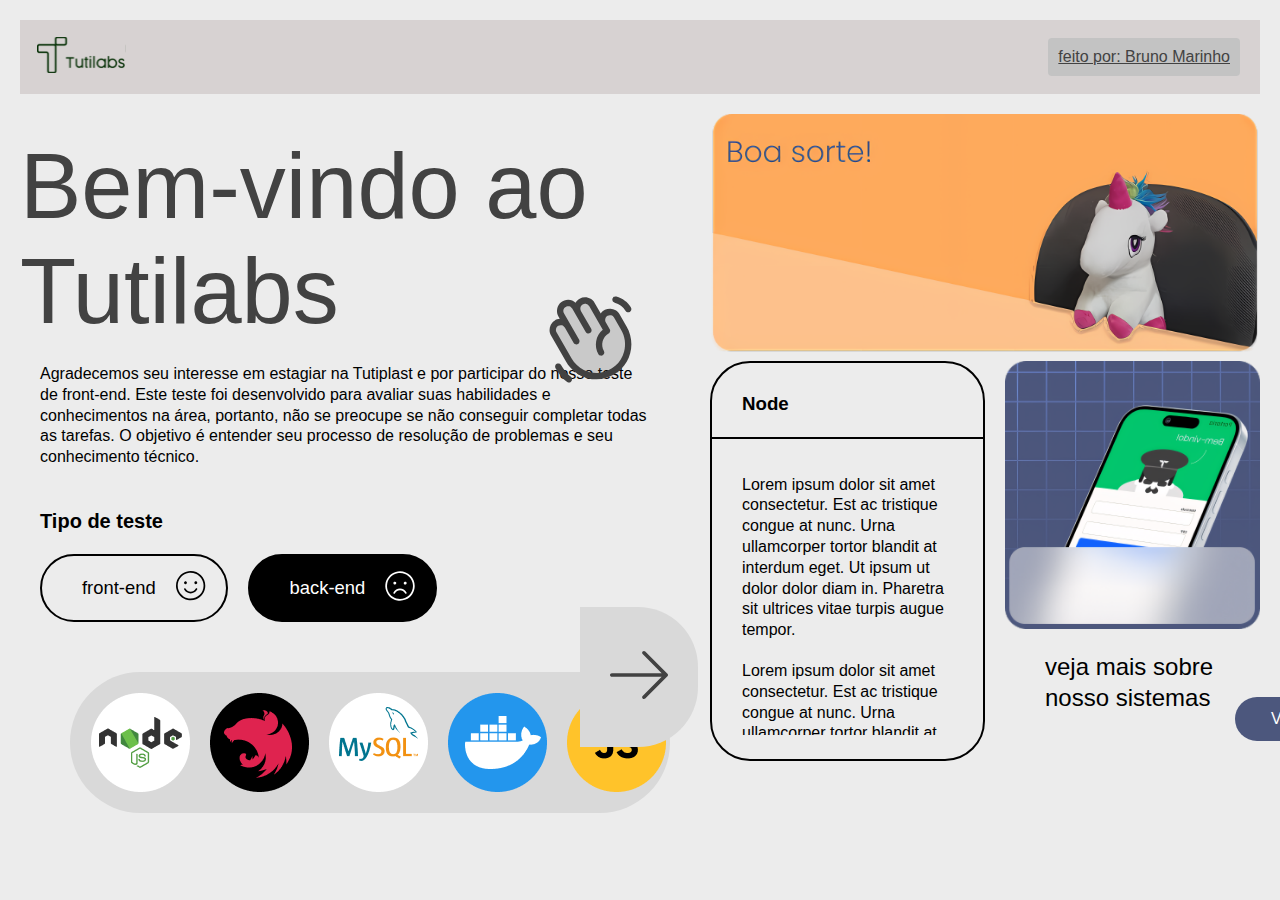
==== back.html @ 301c1118 "faltando responsividade 430px" ====
<!DOCTYPE html>
<html lang="en">
<head>
  <meta charset="UTF-8">
  <meta name="viewport" content="width=device-width, initial-scale=1.0">
  <title>TutiLabs</title>
  <link rel="stylesheet" href="/style.css">
  <link rel="stylesheet" href="/col2-page.css">
  <link rel="stylesheet" href="/HandWaving.css">
  <link rel="stylesheet" href="/cards.css">

</head>
<body>
  <nav>
    <a href="/"> <img src="/img/svgs/Tutilabs-logo 3.svg" alt="logo"></a>
    <div id="feito-container">
     <a href="#">feito por: Bruno Marinho</a>
    </div>
  </nav>

  <main class="container">
    <article class="conteudo" aria-labelledby="label-introducao">
      <div class="h1-container">
        <h1>Bem-vindo ao
          Tutilabs</h1>
          <img src="/img/svgs/HandWaving.svg" alt="ola" class="img-mao">
      </div>
  
        <p>Agradecemos seu interesse em estagiar na Tutiplast e por participar do nosso teste de front-end. Este teste foi desenvolvido para avaliar suas habilidades e conhecimentos na área, portanto, não se preocupe se não conseguir completar todas as tarefas. O objetivo é entender seu processo de resolução de problemas e seu conhecimento técnico.</p>

        <p class="p-tipo-teste">Tipo de teste</p>

        <div class="tipo-test">
          <div class="front-test">
            <a href="/"><p>front-end</p></a> 
             <a href="/"></a>
             <svg width="21" height="21" viewBox="0 0 21 21" fill="none" xmlns="http://www.w3.org/2000/svg">
              <path d="M14.7912 12.9632C13.7943 14.6876 12.1392 15.6765 10.25 15.6765C8.36079 15.6765 6.70571 14.6876 5.70885 12.9632C5.63677 12.8254 5.62071 12.6651 5.66404 12.5158C5.70737 12.3664 5.80673 12.2396 5.94137 12.1617C6.07601 12.0839 6.23551 12.0611 6.38655 12.0981C6.5376 12.1351 6.66851 12.2291 6.75194 12.3603C7.53978 13.7209 8.78184 14.4706 10.25 14.4706C11.7182 14.4706 12.9632 13.7209 13.7481 12.3603C13.7858 12.2882 13.8376 12.2246 13.9006 12.1731C13.9635 12.1216 14.0362 12.0834 14.1143 12.0607C14.1924 12.038 14.2743 12.0314 14.355 12.0412C14.4358 12.051 14.5137 12.0771 14.5841 12.1178C14.6545 12.1585 14.7159 12.213 14.7647 12.278C14.8135 12.3431 14.8486 12.4173 14.868 12.4963C14.8873 12.5753 14.8905 12.6574 14.8773 12.7376C14.8641 12.8179 14.8348 12.8946 14.7912 12.9632ZM20.5 10.25C20.5 12.2773 19.8988 14.259 18.7726 15.9446C17.6463 17.6302 16.0454 18.944 14.1725 19.7198C12.2996 20.4956 10.2386 20.6985 8.25033 20.303C6.26202 19.9075 4.43565 18.9313 3.00216 17.4978C1.56867 16.0644 0.592454 14.238 0.196956 12.2497C-0.198543 10.2614 0.00444099 8.20044 0.780239 6.32749C1.55604 4.45455 2.8698 2.85372 4.55541 1.72744C6.24101 0.601152 8.22274 0 10.25 0C12.9675 0.00319142 15.5728 1.08412 17.4943 3.00568C19.4159 4.92724 20.4968 7.53251 20.5 10.25ZM19.2941 10.25C19.2941 8.46124 18.7637 6.71265 17.7699 5.22536C16.7761 3.73806 15.3636 2.57885 13.711 1.89432C12.0584 1.2098 10.24 1.03069 8.48558 1.37966C6.7312 1.72863 5.11969 2.59 3.85485 3.85484C2.59 5.11968 1.72864 6.73119 1.37967 8.48558C1.0307 10.24 1.2098 12.0584 1.89433 13.711C2.57886 15.3636 3.73806 16.7761 5.22536 17.7699C6.71266 18.7637 8.46125 19.2941 10.25 19.2941C12.6478 19.2915 14.9467 18.3377 16.6422 16.6422C18.3377 14.9467 19.2915 12.6478 19.2941 10.25ZM6.63236 9.2451C6.83111 9.2451 7.02539 9.18616 7.19065 9.07574C7.3559 8.96532 7.48471 8.80838 7.56076 8.62475C7.63682 8.44113 7.65672 8.23908 7.61795 8.04415C7.57917 7.84922 7.48347 7.67016 7.34293 7.52962C7.20239 7.38908 7.02333 7.29338 6.8284 7.2546C6.63347 7.21583 6.43142 7.23573 6.2478 7.31179C6.06417 7.38785 5.90723 7.51665 5.79681 7.6819C5.68639 7.84716 5.62745 8.04144 5.62745 8.24019C5.62745 8.50671 5.73333 8.76231 5.92178 8.95077C6.11024 9.13922 6.36584 9.2451 6.63236 9.2451ZM13.8676 7.23529C13.6689 7.23529 13.4746 7.29423 13.3094 7.40465C13.1441 7.51507 13.0153 7.67201 12.9392 7.85563C12.8632 8.03926 12.8433 8.24131 12.8821 8.43624C12.9208 8.63117 13.0165 8.81023 13.1571 8.95077C13.2976 9.09131 13.4767 9.18701 13.6716 9.22579C13.8665 9.26456 14.0686 9.24466 14.2522 9.1686C14.4358 9.09254 14.5928 8.96374 14.7032 8.79849C14.8136 8.63323 14.8726 8.43895 14.8726 8.24019C14.8726 7.97368 14.7667 7.71808 14.5782 7.52962C14.3898 7.34117 14.1342 7.23529 13.8676 7.23529Z"/>
              </svg>
              
            </div>
        <div class="back-test">
          <a href="/back.html"><p>back-end</p></a> 
          <svg width="26" height="26" viewBox="0 0 26 26" fill="none" xmlns="http://www.w3.org/2000/svg">
            <path d="M13 0.25C10.4783 0.25 8.01321 0.997774 5.91648 2.39876C3.81976 3.79975 2.18556 5.79103 1.22054 8.12079C0.255524 10.4505 0.00303191 13.0141 0.494993 15.4874C0.986955 17.9607 2.20127 20.2325 3.98439 22.0156C5.76751 23.7987 8.03935 25.0131 10.5126 25.505C12.9859 25.997 15.5495 25.7445 17.8792 24.7795C20.209 23.8144 22.2003 22.1802 23.6012 20.0835C25.0022 17.9868 25.75 15.5217 25.75 13C25.746 9.61971 24.4015 6.379 22.0112 3.98877C19.621 1.59854 16.3803 0.25397 13 0.25ZM13 24.25C10.775 24.25 8.59989 23.5902 6.74984 22.354C4.89979 21.1179 3.45785 19.3609 2.60636 17.3052C1.75488 15.2495 1.53209 12.9875 1.96617 10.8052C2.40025 8.62295 3.47171 6.61839 5.04505 5.04505C6.6184 3.47171 8.62295 2.40025 10.8052 1.96617C12.9875 1.53208 15.2495 1.75487 17.3052 2.60636C19.3609 3.45784 21.1179 4.89978 22.354 6.74984C23.5902 8.59989 24.25 10.775 24.25 13C24.2467 15.9827 23.0604 18.8422 20.9513 20.9513C18.8422 23.0604 15.9827 24.2467 13 24.25ZM7.25001 10.5C7.25001 10.2528 7.32332 10.0111 7.46067 9.80554C7.59802 9.59998 7.79324 9.43976 8.02165 9.34515C8.25006 9.25054 8.50139 9.22579 8.74387 9.27402C8.98635 9.32225 9.20907 9.4413 9.38389 9.61612C9.5587 9.79093 9.67776 10.0137 9.72599 10.2561C9.77422 10.4986 9.74946 10.7499 9.65485 10.9784C9.56025 11.2068 9.40003 11.402 9.19447 11.5393C8.98891 11.6767 8.74723 11.75 8.50001 11.75C8.16849 11.75 7.85054 11.6183 7.61612 11.3839C7.3817 11.1495 7.25001 10.8315 7.25001 10.5ZM18.75 10.5C18.75 10.7472 18.6767 10.9889 18.5393 11.1945C18.402 11.4 18.2068 11.5602 17.9784 11.6548C17.75 11.7495 17.4986 11.7742 17.2561 11.726C17.0137 11.6778 16.7909 11.5587 16.6161 11.3839C16.4413 11.2091 16.3223 10.9863 16.274 10.7439C16.2258 10.5014 16.2505 10.2501 16.3452 10.0216C16.4398 9.79324 16.6 9.59801 16.8055 9.46066C17.0111 9.32331 17.2528 9.25 17.5 9.25C17.8315 9.25 18.1495 9.3817 18.3839 9.61612C18.6183 9.85054 18.75 10.1685 18.75 10.5ZM18.6488 18.625C18.7384 18.7964 18.7584 18.9958 18.7045 19.1816C18.6506 19.3674 18.527 19.5252 18.3595 19.622C18.192 19.7188 17.9936 19.7471 17.8058 19.7011C17.6179 19.6551 17.455 19.5382 17.3513 19.375C16.3713 17.6825 14.8263 16.75 13 16.75C11.1738 16.75 9.62501 17.6825 8.64876 19.375C8.58289 19.4891 8.48813 19.5838 8.37403 19.6496C8.25992 19.7155 8.13049 19.7501 7.99876 19.75C7.86695 19.7504 7.73746 19.7154 7.62376 19.6488C7.45204 19.549 7.32692 19.3851 7.27584 19.1932C7.22475 19.0013 7.25187 18.7969 7.35126 18.625C8.59126 16.48 10.65 15.25 13 15.25C15.35 15.25 17.4088 16.48 18.6488 18.625Z"/>
            </svg>
            
        </div>
        </div >


        <div class="scroll-arrow" id="scroll-right">
          <img src="/img/svgs/setaDireita.svg" alt="scroll right">
      </div>
  
        <div class="dev-icons" id="dev-icons">
          <img src="/img/node.png" alt="node">
          <img src="/img/nest.png" alt="nest">
          <img src="/img/mysql.png" alt="mysql">
          <img src="/img/nsei.png" alt="docker">
          <img src="/img/jss.png" alt="JavaScript" class="hidden-icon">
      </div>

      <div id="card-info" class="card-info hidden">
        <button id="close-btn">Fechar</button>
        <p class="description"></p>
      </div>

    
      </div>

    </div>
    <div class="scroll-arrow" id="scroll-left">
        <img src="/img/svgs/setaEsquerda.svg" alt="scroll left">
    </div>     
  
      </article>

      <section>
        <div class="josemaria-foto">
          <img src="/img/josemaria_main_upscayl_4x_realesrgan-x4plus-anime.png" alt="josemaria_foto">
        </div>
        <div class="content-wrapper">
          <div class="div-content">
            <h3>Node</h3>
            <div class="barra-scroll">
            <p>Lorem ipsum dolor sit amet consectetur. Est ac tristique congue at nunc. Urna ullamcorper tortor blandit at interdum eget. Ut ipsum ut dolor dolor diam in. Pharetra sit ultrices vitae turpis augue tempor.</p>
            <p>Lorem ipsum dolor sit amet consectetur. Est ac tristique congue at nunc. Urna ullamcorper tortor blandit at interdum eget. Ut ipsum ut dolor dolor diam in. Pharetra sit ultrices vitae turpis augue tempor.</p>
         
          </div>

          </div>
          <div class="img-container">
            <img src="/img/celular_upscayl_4x_ultramix_balanced.png" alt="iphone" class="iphone">
            <p>veja mais sobre nosso sistemas</p>
            <div class="visualizar-container">
              <a href="/" class="button">
                Visualizar
                <img src="/img/svgs/setaBranca.svg" alt="setabranca">
              </a>
            </div>
            
          </div>
          </div>
        </div>
      </section>
    </main>
    <script src="/script.js"></script>
    <script src="/cards.js"></script>

</body>
</html>
---- style.css ----
* {
  font-family: Poppins, Helvetica;
  margin: 0;
  padding: 0;
  box-sizing: border-box;
}

:root {
  --text-color: #424242;
  --hover-gray: #c3c3c3;
  --gray-bg: #d9d9d9;
}

body {
  background-color: #ececec;
}
p,
h1,
h2,
h3 {
  margin: 0px;
}

p {
  font-size: 1rem;
  line-height: 1.3;
}

nav {
  display: flex;
  justify-content: space-between;
  align-items: center;
  padding: 10px;
  background-color: #d7d2d2;
  margin: 20px;
}

nav img {
  padding: 7px;
}

#feito-container {
  display: flex;
  padding: 10px;
  background-color: var(--hover-gray);
  align-items: center;
  justify-content: end;
  border-radius: 4px;
  margin-right: 10px;
}

#feito-container a {
  color: var(--text-color);
}

.container {
  display: grid;
  grid-template-columns: 1.5fr 2fr;
  gap: 20px;
}

.conteudo {
  grid-column: 1;

  padding: 20px;
}

.h1-container h1 {
  font-size: 5.75rem;
  font-weight: 500;
  color: var(--text-color);
}

.h1-container img {
  position: absolute;
  top: 290px;
  left: 420px;
  height: 100px;
}
article p {
  margin: 20px;
}

.dev-icons {
  display: flex;
  align-items: center;
  background-color: var(--gray-bg);
  border-radius: 80px;
  margin-top: 50px;
  max-width: 600px;
  overflow-x: auto; /* Adiciona   uma barra de rolagem horizontal */
  white-space: nowrap; /* Impede que os ícones quebrem a linha */
  position: relative; /* Permitirá posicionar a seta em relação a este contêiner */
  padding: 11px;
  margin-left: 50px;
}
.dev-icons::-webkit-scrollbar {
  display: none;
}

#scroll-right {
  position: absolute;
  background-color: var(--gray-bg);
  cursor: pointer;
  height: auto;
  padding: 44px 30px;
  border-top-right-radius: 60px;
  border-bottom-right-radius: 60px;
  left: 610px;
  bottom: 65px;
  z-index: 5;
}

#scroll-left {
  position: absolute;
  cursor: pointer;
  background-color: var(--gray-bg);
  height: auto;
  left: 200px;
  padding: 44px 30px;
  border-top-left-radius: 60px;
  border-bottom-left-radius: 60px;
  left: 40px;
  bottom: 65px;
  z-index: 5;
}

#scroll-left:hover {
  background-color: var(--hover-gray);
}
#scroll-right:hover {
  background-color: var(--hover-gray);
}

.dev-icons img {
  padding: 10px;
}

.div-container {
  display: grid;
  grid-template-columns: 1fr 1fr;
  gap: 20px;
}

section img {
  width: 100%;
  max-width: 500px;
  padding-right: 20px;
}

section {
  display: flex;
  flex-wrap: wrap;
}

.tipo-test {
  display: flex;
  flex-wrap: wrap;
}

.p-tipo-teste {
  font-size: 1.25rem;
  font-weight: bold;
  margin-top: 40px;
}

.front-test {
  color: #ffffff;
  display: flex;
  justify-content: flex-end;
  border: 2px solid #000000;
  background-color: transparent;
  padding: 0px 20px;
  border-radius: 40px;
  margin-left: 20px;
}

.front-test svg {
  width: 30px;
  height: 30px;
  margin-top: 15px;
  fill: #000;
}
.front-test p {
  color: #000000;
  font-size: 1.15rem;
}

.front-test.active {
  background-color: #000000;
}

.front-test.active p {
  color: #fff;
}
.front-test.active svg {
  fill: #fff;
}

.back-test svg {
  width: 30px;
  height: 30px;
  margin-top: 15px;
  fill: #000000;
}

.back-test.active svg {
  fill: #fff;
}
.back-test.active {
  background-color: #000;
}

.back-test.active p {
  color: #fff;
}

.back-test {
  color: #ffffff;
  display: flex;
  justify-content: flex-end;
  border: 2px solid #000000;
  background-color: transparent;
  padding: 0px 20px;
  border-radius: 40px;
  margin-left: 20px;
}

.back-test p {
  color: #000000;
  font-size: 1.15rem;
}

.back-test a {
  text-decoration: none;
}
.front-test a {
  text-decoration: none;
}

@media (max-width: 1600px) {
  .img-mao {
    margin-left: 120px;
  }

  #scroll-right {
    margin-bottom: 88px;
    margin-left: -30px;
  }
  #scroll-left {
    margin-bottom: 88px;
  }
}

@media (max-width: 430px) {
  .container {
    grid-template-columns: 1fr;
    gap: 10px;
  }

  .josemaria-foto {
    position: relative;
    height: auto;
  }

  .conteudo {
    padding: 10px;
  }

  article p {
    max-width: 380px;
  }

  .h1-container h1 {
    font-size: 3.8rem;
    max-width: 400px;
  }

  .h1-container img {
    width: 60px;
    height: 60px;
    left: 235px;
  }

  nav {
    flex-direction: column;
    align-items: center;
    max-width: 370px;
    border-radius: 10px;
  }

  #feito-container {
    margin-top: 10px;
  }

  .scroll-arrow {
    display: none;
  }

  .dev-icons {
    margin-top: 20px;
    max-width: 300px;
  }

  #scroll-right,
  #scroll-left {
    display: none;
  }

  .img-container p {
    position: static;
    text-align: center;
    margin-top: 10px;
    left: 0;
  }

  .button {
    position: static;
    margin: 20px auto;
  }

  .content-wrapper {
    grid-template-columns: 1fr;
  }

  .div-content {
    margin-bottom: 50px;
    order: -2;
  }

  .barra-scroll {
    max-height: 200px;
  }

  .div-content h3::after {
    bottom: 190px;
  }

  .iphone {
    width: 100%;
  }
}
---- col2-page.css ----
section {
  display: flex;
  flex-direction: column;
}

.josemaria-foto img {
  max-width: 100%;
  height: auto;
  width: 1200px;
}

.content-wrapper {
  display: grid;
  grid-template-columns: 1fr 1fr;
  gap: 20px;
}

.img-container img {
  width: 100%;
  height: auto;
}
.img-container {
  position: relative;
}
.iphone {
  max-height: 400px;
}
.img-container p {
  font-size: 1.5rem;
  position: absolute;
  top: 290px;
  left: 40px;
}

.visualizar-container {
  display: flex;
  /* justify-content: center; */
}

.button {
  position: absolute;
  display: flex;
  align-items: center;
  justify-content: end;
  padding: 5px 15px;
  border-radius: 50px;
  background-color: #4c577d;
  text-decoration: none;
  color: #ffffff;
  width: 200px;
  bottom: 120px;
  left: 230px;
}

.button img {
  margin-left: 20px;
  width: 60px;
}

.div-content {
  background-color: transparent;
  border: 2px solid #000;
  border-radius: 40px;
  padding: 20px;
  position: relative;
  height: 400px;
  margin-bottom: 100px;
}

.barra-scroll {
  max-height: 300px;
  overflow-y: auto;
}

.barra-scroll::-webkit-scrollbar {
  width: 8px;
}

.barra-scroll::-webkit-scrollbar-track {
  background: #ececec;
}

.barra-scroll::-webkit-scrollbar-thumb {
  background-color: #888;
  border-radius: 4px; /* borda arredondada */
}

.barra-scroll::-webkit-scrollbar-thumb:hover {
  background-color: #555;
}

.div-content p:first-of-type {
  margin-top: 30px;
}

.div-content h3 {
  padding: 10px;
  margin-bottom: 10px;
}

.div-content h3::after {
  content: "";
  position: absolute;
  bottom: 320px;
  left: 0;
  width: 100%;
  height: 2px;
  background-color: #000;
}

.div-content p {
  padding: 10px;
}
---- HandWaving.css ----
@keyframes acenar {
  0% {
    transform: rotate(0deg);
  }
  50% {
    transform: rotate(30deg);
  }
  100% {
    transform: rotate(0deg);
  }
}

.img-mao {
  animation: acenar 2s infinite; /* Aplica a animação ao ícone de mão */
}
---- cards.css ----
.description {
  background-color: #f9f9f9;
  border: 1px solid #ccc;
  border-radius: 5px;
  padding: 20px;
  box-shadow: 0 2px 4px rgba(0, 0, 0, 0.1);
  font-family: Arial, sans-serif;
  font-size: 14px;
  color: #333;
  max-width: 300px;
}

.hidden {
  display: none;
}

#close-btn {
  position: absolute;
  padding: 5px 15px;
  border-radius: 20px;
  cursor: pointer;
  background-color: #4c577d;
  color: #fff;
  left: 350px;
  bottom: -20px;
  border: 2px solid #ccc;
}
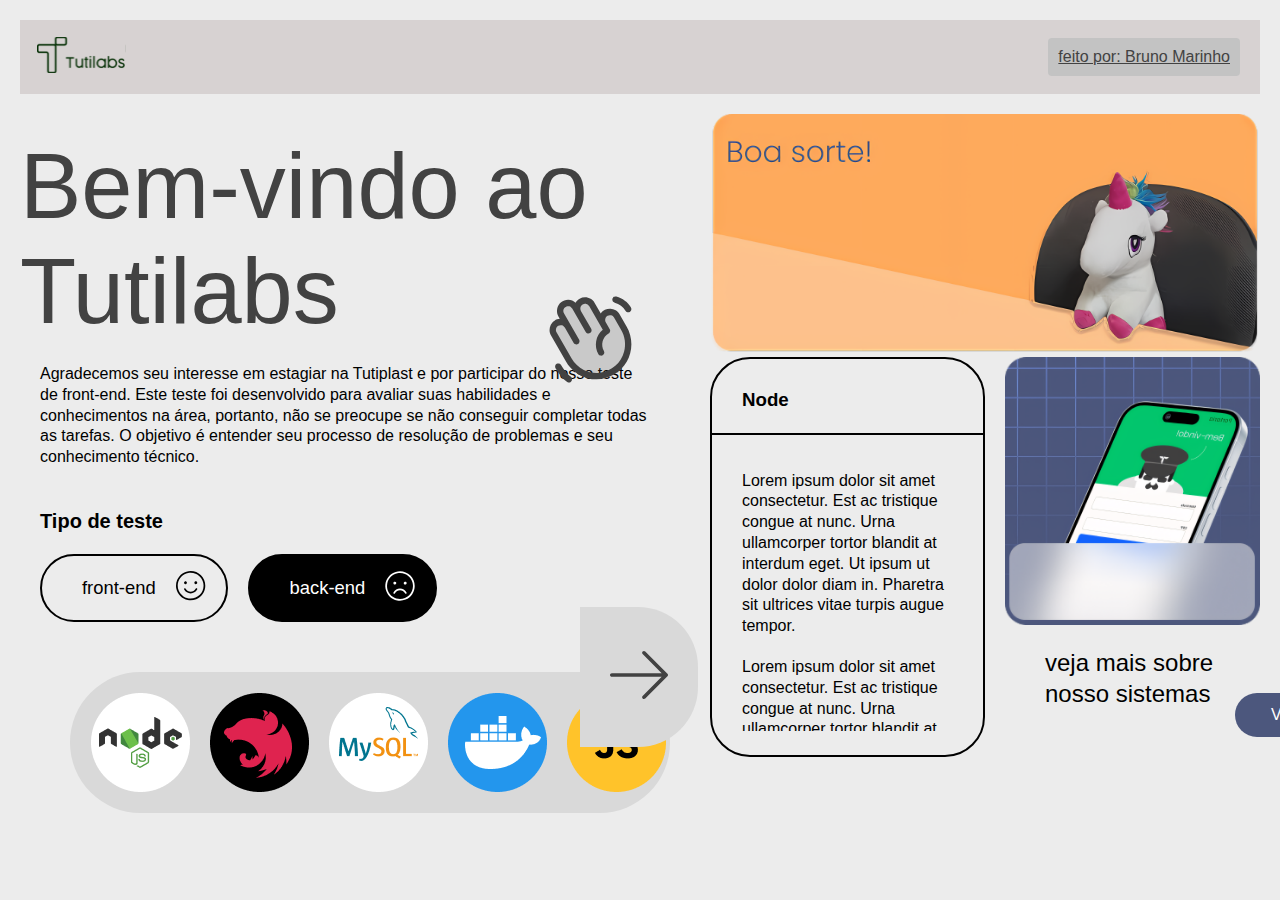
==== commit b6e2eb32: "refactor: fix files directory reference for deploy" ====
--- a/back.html
+++ b/back.html
@@ -4,15 +4,15 @@
   <meta charset="UTF-8">
   <meta name="viewport" content="width=device-width, initial-scale=1.0">
   <title>TutiLabs</title>
-  <link rel="stylesheet" href="/style.css">
-  <link rel="stylesheet" href="/col2-page.css">
-  <link rel="stylesheet" href="/HandWaving.css">
-  <link rel="stylesheet" href="/cards.css">
+  <link rel="stylesheet" href="style.css">
+  <link rel="stylesheet" href="col2-page.css">
+  <link rel="stylesheet" href="HandWaving.css">
+  <link rel="stylesheet" href="cards.css">
 
 </head>
 <body>
   <nav>
-    <a href="/"> <img src="/img/svgs/Tutilabs-logo 3.svg" alt="logo"></a>
+    <a href="/"> <img src="img/svgs/Tutilabs-logo 3.svg" alt="logo"></a>
     <div id="feito-container">
      <a href="#">feito por: Bruno Marinho</a>
     </div>
@@ -23,7 +23,7 @@
       <div class="h1-container">
         <h1>Bem-vindo ao
           Tutilabs</h1>
-          <img src="/img/svgs/HandWaving.svg" alt="ola" class="img-mao">
+          <img src="img/svgs/HandWaving.svg" alt="ola" class="img-mao">
       </div>
   
         <p>Agradecemos seu interesse em estagiar na Tutiplast e por participar do nosso teste de front-end. Este teste foi desenvolvido para avaliar suas habilidades e conhecimentos na área, portanto, não se preocupe se não conseguir completar todas as tarefas. O objetivo é entender seu processo de resolução de problemas e seu conhecimento técnico.</p>
@@ -40,7 +40,7 @@
               
             </div>
         <div class="back-test">
-          <a href="/back.html"><p>back-end</p></a> 
+          <a href="back.html"><p>back-end</p></a> 
           <svg width="26" height="26" viewBox="0 0 26 26" fill="none" xmlns="http://www.w3.org/2000/svg">
             <path d="M13 0.25C10.4783 0.25 8.01321 0.997774 5.91648 2.39876C3.81976 3.79975 2.18556 5.79103 1.22054 8.12079C0.255524 10.4505 0.00303191 13.0141 0.494993 15.4874C0.986955 17.9607 2.20127 20.2325 3.98439 22.0156C5.76751 23.7987 8.03935 25.0131 10.5126 25.505C12.9859 25.997 15.5495 25.7445 17.8792 24.7795C20.209 23.8144 22.2003 22.1802 23.6012 20.0835C25.0022 17.9868 25.75 15.5217 25.75 13C25.746 9.61971 24.4015 6.379 22.0112 3.98877C19.621 1.59854 16.3803 0.25397 13 0.25ZM13 24.25C10.775 24.25 8.59989 23.5902 6.74984 22.354C4.89979 21.1179 3.45785 19.3609 2.60636 17.3052C1.75488 15.2495 1.53209 12.9875 1.96617 10.8052C2.40025 8.62295 3.47171 6.61839 5.04505 5.04505C6.6184 3.47171 8.62295 2.40025 10.8052 1.96617C12.9875 1.53208 15.2495 1.75487 17.3052 2.60636C19.3609 3.45784 21.1179 4.89978 22.354 6.74984C23.5902 8.59989 24.25 10.775 24.25 13C24.2467 15.9827 23.0604 18.8422 20.9513 20.9513C18.8422 23.0604 15.9827 24.2467 13 24.25ZM7.25001 10.5C7.25001 10.2528 7.32332 10.0111 7.46067 9.80554C7.59802 9.59998 7.79324 9.43976 8.02165 9.34515C8.25006 9.25054 8.50139 9.22579 8.74387 9.27402C8.98635 9.32225 9.20907 9.4413 9.38389 9.61612C9.5587 9.79093 9.67776 10.0137 9.72599 10.2561C9.77422 10.4986 9.74946 10.7499 9.65485 10.9784C9.56025 11.2068 9.40003 11.402 9.19447 11.5393C8.98891 11.6767 8.74723 11.75 8.50001 11.75C8.16849 11.75 7.85054 11.6183 7.61612 11.3839C7.3817 11.1495 7.25001 10.8315 7.25001 10.5ZM18.75 10.5C18.75 10.7472 18.6767 10.9889 18.5393 11.1945C18.402 11.4 18.2068 11.5602 17.9784 11.6548C17.75 11.7495 17.4986 11.7742 17.2561 11.726C17.0137 11.6778 16.7909 11.5587 16.6161 11.3839C16.4413 11.2091 16.3223 10.9863 16.274 10.7439C16.2258 10.5014 16.2505 10.2501 16.3452 10.0216C16.4398 9.79324 16.6 9.59801 16.8055 9.46066C17.0111 9.32331 17.2528 9.25 17.5 9.25C17.8315 9.25 18.1495 9.3817 18.3839 9.61612C18.6183 9.85054 18.75 10.1685 18.75 10.5ZM18.6488 18.625C18.7384 18.7964 18.7584 18.9958 18.7045 19.1816C18.6506 19.3674 18.527 19.5252 18.3595 19.622C18.192 19.7188 17.9936 19.7471 17.8058 19.7011C17.6179 19.6551 17.455 19.5382 17.3513 19.375C16.3713 17.6825 14.8263 16.75 13 16.75C11.1738 16.75 9.62501 17.6825 8.64876 19.375C8.58289 19.4891 8.48813 19.5838 8.37403 19.6496C8.25992 19.7155 8.13049 19.7501 7.99876 19.75C7.86695 19.7504 7.73746 19.7154 7.62376 19.6488C7.45204 19.549 7.32692 19.3851 7.27584 19.1932C7.22475 19.0013 7.25187 18.7969 7.35126 18.625C8.59126 16.48 10.65 15.25 13 15.25C15.35 15.25 17.4088 16.48 18.6488 18.625Z"/>
             </svg>
@@ -50,15 +50,15 @@
 
 
         <div class="scroll-arrow" id="scroll-right">
-          <img src="/img/svgs/setaDireita.svg" alt="scroll right">
+          <img src="img/svgs/setaDireita.svg" alt="scroll right">
       </div>
   
         <div class="dev-icons" id="dev-icons">
-          <img src="/img/node.png" alt="node">
-          <img src="/img/nest.png" alt="nest">
-          <img src="/img/mysql.png" alt="mysql">
-          <img src="/img/nsei.png" alt="docker">
-          <img src="/img/jss.png" alt="JavaScript" class="hidden-icon">
+          <img src="img/node.png" alt="node">
+          <img src="img/nest.png" alt="nest">
+          <img src="img/mysql.png" alt="mysql">
+          <img src="img/nsei.png" alt="docker">
+          <img src="img/jss.png" alt="JavaScript" class="hidden-icon">
       </div>
 
       <div id="card-info" class="card-info hidden">
@@ -71,15 +71,14 @@
 
     </div>
     <div class="scroll-arrow" id="scroll-left">
-        <img src="/img/svgs/setaEsquerda.svg" alt="scroll left">
+        <img src="img/svgs/setaEsquerda.svg" alt="scroll left">
     </div>     
   
       </article>
 
       <section>
-        <div class="josemaria-foto">
-          <img src="/img/josemaria_main_upscayl_4x_realesrgan-x4plus-anime.png" alt="josemaria_foto">
-        </div>
+    
+          <img src="img/josemaria_main4k.png" alt="josemaria_foto" class="josemaria-foto">
         <div class="content-wrapper">
           <div class="div-content">
             <h3>Node</h3>
@@ -91,12 +90,12 @@
 
           </div>
           <div class="img-container">
-            <img src="/img/celular_upscayl_4x_ultramix_balanced.png" alt="iphone" class="iphone">
+            <img src="img/celular_upscayl_4x_ultramix_balanced.png" alt="iphone" class="iphone">
             <p>veja mais sobre nosso sistemas</p>
             <div class="visualizar-container">
               <a href="/" class="button">
                 Visualizar
-                <img src="/img/svgs/setaBranca.svg" alt="setabranca">
+                <img src="img/svgs/setaBranca.svg" alt="setabranca">
               </a>
             </div>
             
@@ -105,8 +104,8 @@
         </div>
       </section>
     </main>
-    <script src="/script.js"></script>
-    <script src="/cards.js"></script>
+    <script src="script.js"></script>
+    <script src="cards.js"></script>
 
 </body>
 </html>--- a/style.css
+++ b/style.css
@@ -259,8 +259,13 @@
   }
 
   .josemaria-foto {
-    position: relative;
+    position: absolute;
     height: auto;
+    top: 540px;
+    margin-left: 10px;
+    background-color: #000;
+    width: 400px;
+    display: none;
   }
 
   .conteudo {
@@ -272,20 +277,19 @@
   }
 
   .h1-container h1 {
-    font-size: 3.8rem;
+    font-size: 3.7rem;
     max-width: 400px;
   }
 
   .h1-container img {
-    width: 60px;
+    width: 50px;
     height: 60px;
     left: 235px;
+    top: 230px;
   }
 
   nav {
-    flex-direction: column;
     align-items: center;
-    max-width: 370px;
     border-radius: 10px;
   }
 
@@ -307,13 +311,6 @@
     display: none;
   }
 
-  .img-container p {
-    position: static;
-    text-align: center;
-    margin-top: 10px;
-    left: 0;
-  }
-
   .button {
     position: static;
     margin: 20px auto;
@@ -323,11 +320,6 @@
     grid-template-columns: 1fr;
   }
 
-  .div-content {
-    margin-bottom: 50px;
-    order: -2;
-  }
-
   .barra-scroll {
     max-height: 200px;
   }
@@ -339,4 +331,26 @@
   .iphone {
     width: 100%;
   }
-}
+  .p-tipo-teste {
+    margin-top: 250px;
+  }
+  .tipo-test {
+    display: grid;
+    grid-template-columns: 1fr 1fr;
+  }
+  .front-test {
+    margin: 10px;
+  }
+  .back-test {
+    margin: 10px;
+  }
+  .div-content {
+    grid-template-rows: 1fr;
+    max-width: 100vh;
+  }
+
+  section {
+    display: grid;
+    grid-template-columns: 1fr;
+  }
+}
--- a/col2-page.css
+++ b/col2-page.css
@@ -3,7 +3,7 @@
   flex-direction: column;
 }
 
-.josemaria-foto img {
+.josemaria-foto {
   max-width: 100%;
   height: auto;
   width: 1200px;
@@ -111,3 +111,38 @@
 .div-content p {
   padding: 10px;
 }
+
+@media (max-width: 430px) {
+  .content-wrapper {
+    grid-template-columns: 1fr;
+  }
+
+  .div-content {
+    margin-top: 20px;
+    height: 400px;
+    margin-bottom: 10px;
+    margin: 10px;
+    max-width: 400px;
+  }
+
+  .iphone {
+    margin-left: 10px;
+    max-width: 420px;
+    margin-bottom: 20px;
+  }
+
+  .button {
+    bottom: 25px;
+    left: 180px;
+  }
+
+  .img-container p {
+    left: 25px;
+    top: 285px;
+    font-size: 1.45rem;
+  }
+
+  .img-container {
+    margin-bottom: 50px;
+  }
+}
--- a/cards.css
+++ b/cards.css
@@ -25,3 +25,11 @@
   bottom: -20px;
   border: 2px solid #ccc;
 }
+
+@media (max-width: 430px) {
+  #close-btn {
+    position: absolute;
+    bottom: -240px;
+    left: 335px;
+  }
+}
